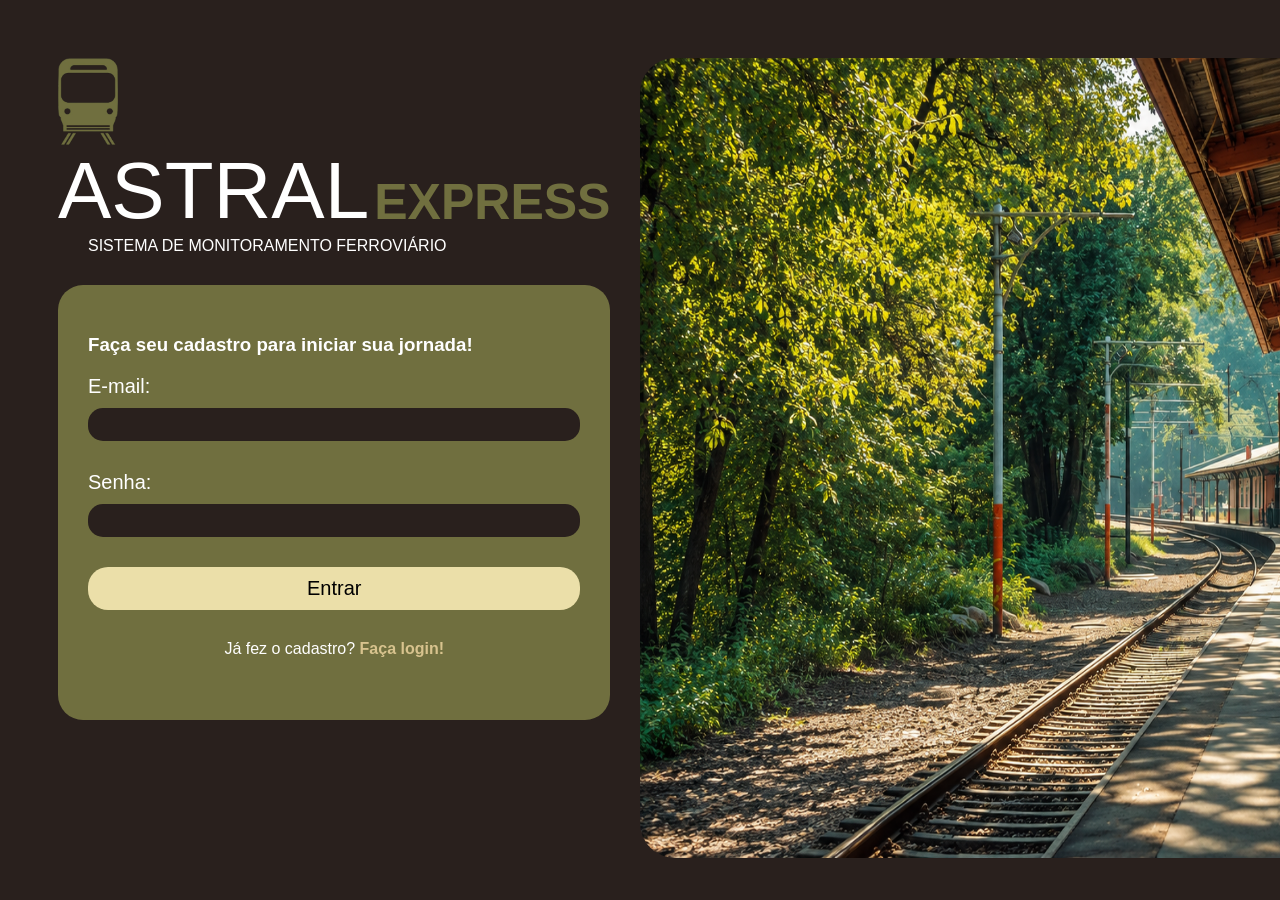
==== cadastro.html @ 379884b9 "fix - consertar tela de login para cadastro" ====
<html lang="en">

<head>
    <meta charset="UTF-8">
    <meta name="viewport" content="width=device-width, initial-scale=1.0">
    <link rel="stylesheet" href="assets/style/style.css">
    <title>Cadastro</title>
</head>

<body id="body-login">

    <div class="login-esquerdo">
        <div class="titulo-site">
            <img src="assets/img/trem.PNG" alt="trem" class="trem">
            <div class="inline-block">
                <div class="inline-flex">
                    <h1 class="titulo-login">ASTRAL</h1>
                    <h4 class="titulo2-login">EXPRESS</h4>
                </div>
                <p class="subtitulo-login">SISTEMA DE MONITORAMENTO FERROVIÁRIO</p>
            </div>
        </div>

        <div class="campo-login">

            <h3 class="titulo3">Faça seu cadastro para iniciar sua jornada!</h3>

            <form id="login">
                <label for="email">E-mail:</label>
                <input type="email" id="email">

                <label for="senha">Senha:</label>
                <input type="password" id="senha">


                <button type="submit" id="botao-login">Entrar</button>

                <p class="texto-cadastro">
                    Já fez o cadastro?
                    <a href="index.html">Faça login!</a>
                </p>
            </form>
        </div>
    </div>

    <div id="imagem-inicial">
        <img id="imagem-estacao" src="assets/img/estacao2.png" alt="estacao">
    </div>

    <script src="scripts/script.js"></script>
</body>

</html>
---- assets/style/style.css ----
:root {
    --fundo: #29201d;
    --verde-musgo: #706f3f;
    --branco: #ffffff;
    --amarelo-bebe: #ebdfa9;
    --verde-escuro-musgo: #39381b;
    --preto: #000000;
    --verde-medio-musgo: #504f25;
    --verde-preto-musgo: #2f2f18;
}


#body-login {
    background-color: var(--fundo);
    padding: 50px;
    font-family: 'Lucida Sans', 'Lucida Sans Regular', 'Lucida Grande', 'Lucida Sans Unicode', Geneva, Verdana, sans-serif;
    display: flex;
    justify-content: space-between;
}

.campo-login {
    background-color: var(--verde-musgo);
    color: var(--branco);
    padding: 30px;
    border-radius: 25px;
    margin-top: 30px;
    align-items: center;
    justify-content: center;
}

.titulo-login {
    font-family: 'Lucida Sans', 'Lucida Sans Regular', 'Lucida Grande', 'Lucida Sans Unicode', Geneva, Verdana, sans-serif;
    font-weight: 100;
    color: var(--branco);
    font-size: 80px;
    margin: 0;
    padding: 0;
}

.titulo2-login {
    color: var(--verde-musgo);
    font-family: 'Lucida Sans', 'Lucida Sans Regular', 'Lucida Grande', 'Lucida Sans Unicode', Geneva, Verdana, sans-serif;
    font-size: 50px;
    margin: 0;
    padding: 0;
    margin-top: 28px;
    margin-left: 5px;
}

.subtitulo-login {
    font-family: 'Lucida Sans', 'Lucida Sans Regular', 'Lucida Grande', 'Lucida Sans Unicode', Geneva, Verdana, sans-serif;
    color: var(--branco);
    margin: 0;
    padding: 0;
    margin-left: 30px;
}

.inline-flex {
    display: inline-flex;
}

.trem {
    width: 60px;
    height: auto;
    margin: 0;
    padding: 0;
    padding-right: 10px;
}

.inline-block {
    display: inline-block;
}

#login {
    display: flex;
    flex-direction: column;
    gap: 10px;
}

#botao-login {
    background-color: var(--amarelo-bebe);
    border: 0;
    padding: 10px;
    border-radius: 20px;
    font-size: 20px;
}

#email {
    background-color: var(--fundo);
    border: 0;
    padding: 5px;
    border-radius: 15px;
    margin-bottom: 20px;
    color: var(--branco);
    font-size: 20px;
}

#senha {
    background-color: var(--fundo);
    border: 0;
    padding: 5px;
    border-radius: 15px;
    margin-bottom: 20px;
    color: var(--branco);
    font-size: 20px;
}

label {
    font-size: 20px;
}

#imagem-estacao {
    margin-left: 30px;
    width: 1100px;
    height: 800px;
    border-radius: 35px;
}

.titulo-menu {
    font-family: 'Lucida Sans', 'Lucida Sans Regular', 'Lucida Grande', 'Lucida Sans Unicode', Geneva, Verdana, sans-serif;
    font-weight: 100;
    color: var(--branco);
    font-size: 40px;
    margin: 0;
    padding: 0;
}

.titulo2-menu {
    color: var(--verde-musgo);
    font-family: 'Lucida Sans', 'Lucida Sans Regular', 'Lucida Grande', 'Lucida Sans Unicode', Geneva, Verdana, sans-serif;
    font-size: 20px;
    margin: 0;
    padding: 0;
    margin-top: 20px;
    margin-left: 5px;
}

.trem-menu {
    width: 50px;
    height: auto;
    margin: 0;
    padding: 0;
    padding-right: 10px;
    padding-left: 20px;
    padding-top: 30px;
}

.subtitulo-menu {
    font-family: 'Lucida Sans', 'Lucida Sans Regular', 'Lucida Grande', 'Lucida Sans Unicode', Geneva, Verdana, sans-serif;
    color: var(--branco);
    margin: 0;
    padding: 0;
    margin-left: 10px;
    font-size: 10px;
}

.menu {
    background-color: var(--fundo);
}

.imagem-botao-menu{
    width: 50px;
    height: 50px;
   
}

.botao-menu{
    background-color: var(--verde-medio-musgo);
    border: 0;
    border-radius: 50px;
    padding: 10px;
    color: var(--branco);
    font-family: 'Lucida Sans', 'Lucida Sans Regular', 'Lucida Grande', 'Lucida Sans Unicode', Geneva, Verdana, sans-serif;
    display: flex;
    align-items: center;
    justify-content: center;
    font-size: 20px;
    font-weight: 600;
    gap: 10px;
    margin-bottom: 5px;
}

.botao-menu-atual{
    background-color: var(--verde-musgo);
}

#botoes-menu{
    margin-top: 20px;
}

#pagina-relatorios{
    margin: 0;

}

.texto-cadastro {
    margin-top: 20px;
    color: white;
    text-align: center;
}

.texto-cadastro a {
    color: #d8c38e;
    text-decoration: none;
    font-weight: bold;
}

.texto-cadastro a:hover {
    text-decoration: underline;
}

/* SERENNA  */

#body-tela-inicial {
    background-color: var(--verde-musgo)
}

.botao-tela-inicial {
    background: var(--verde-medio-musgo);
    color: var(--branco);
    border: 4px solid var(--preto);
    border-radius: 30px;
    cursor: pointer;
    font-family: 'Lucida Sans', 'Lucida Sans Regular', 'Lucida Grande', 'Lucida Sans Unicode', Geneva, Verdana, sans-serif;
    font-size: 20px;
    display: flex;
    flex-direction: column;
    align-items: center;
    justify-content: center;
    text-align: center;
    width: 300px;
    height: 640px;
    padding: 55px;
    white-space: normal;
    font-weight: bold;
    gap: 30px;
}

.imagem-cadastro-sensores {
    width: 120px;
    height: auto;
    display: block;
    margin: 0 auto;
}

.container-botoes {
    display: flex;
    gap: 30px;
    margin-top: 150px;
    align-items: center;
    justify-content: center;
}

#navbar-tela-inicial {
    position: fixed;
    right: 0;
    top: 0;
    display: flex;
    color: var(--branco);
    padding: 40px;
    font-family: 'Lucida Sans', 'Lucida Sans Regular', 'Lucida Grande', 'Lucida Sans Unicode', Geneva, Verdana, sans-serif;
    font-size: 20px;
}

.imagem-usuario {
    width: 70px;
    height: 70px;
    margin-left: 10px;

}

#botao-sair {
    background-color: var(--fundo);
    color: var(--branco);
    border-radius: 30px;
    border: none;
    font-size: 20px;
    padding: 20px;
    cursor: pointer;

}

.fundo-tabela-monitoramento {
    background-color: var(--verde-medio-musgo);
    display: grid;
    place-items: center;
    width: fit-content;
    padding: 15px;
    border-radius: 20px;
}

.tabela-monitoramento {
    background-color: var(--verde-escuro-musgo);
    display: grid;
    place-items: center;
    width: fit-content;
    padding: 10px;
    border-radius: 20px;
}

table {
    padding: 30px;
    color: var(--branco);
    font-family: 'Lucida Sans', 'Lucida Sans Regular', 'Lucida Grande', 'Lucida Sans Unicode', Geneva, Verdana, sans-serif;
    font-size: 20px;
    border-spacing: 40px 20px;
}

/* THAIS */
#cadastro-sensores {
    background-color: var(--verde-musgo);
    color: var(--branco);
}

#botao2 {
    background-color: var(--verde-musgo);
    border-radius: 5px;
    color: var(--branco);
    border: none;
}

.fundo-cadastros {
    background-color: var(--verde-medio-musgo);
    display: grid;
    place-items: center;
    width: fit-content;
    padding: 15px;
    border-radius: 20px;
     justify-content: center;
      align-items: center;
}

.cadastros {
    background-color: var(--verde-escuro-musgo);
    display: grid;
    place-items: center;
    width: fit-content;
    padding: 10px;
    border-radius: 20px;
    justify-content: center;
      align-items: center;
      
}

#img_usuario {
    height: 40%;
    width: 20%;
}

#tipo_de_dado {
    background-color: var(--verde-escuro-musgo);
    border-radius: 5px;
    border-color: var(--amarelo-bebe);
}

td{
  text-indent: 15px;
}
#titulo-tabela #titulo-coluna{
    font-weight: bold;
}

/* ANNIE*/
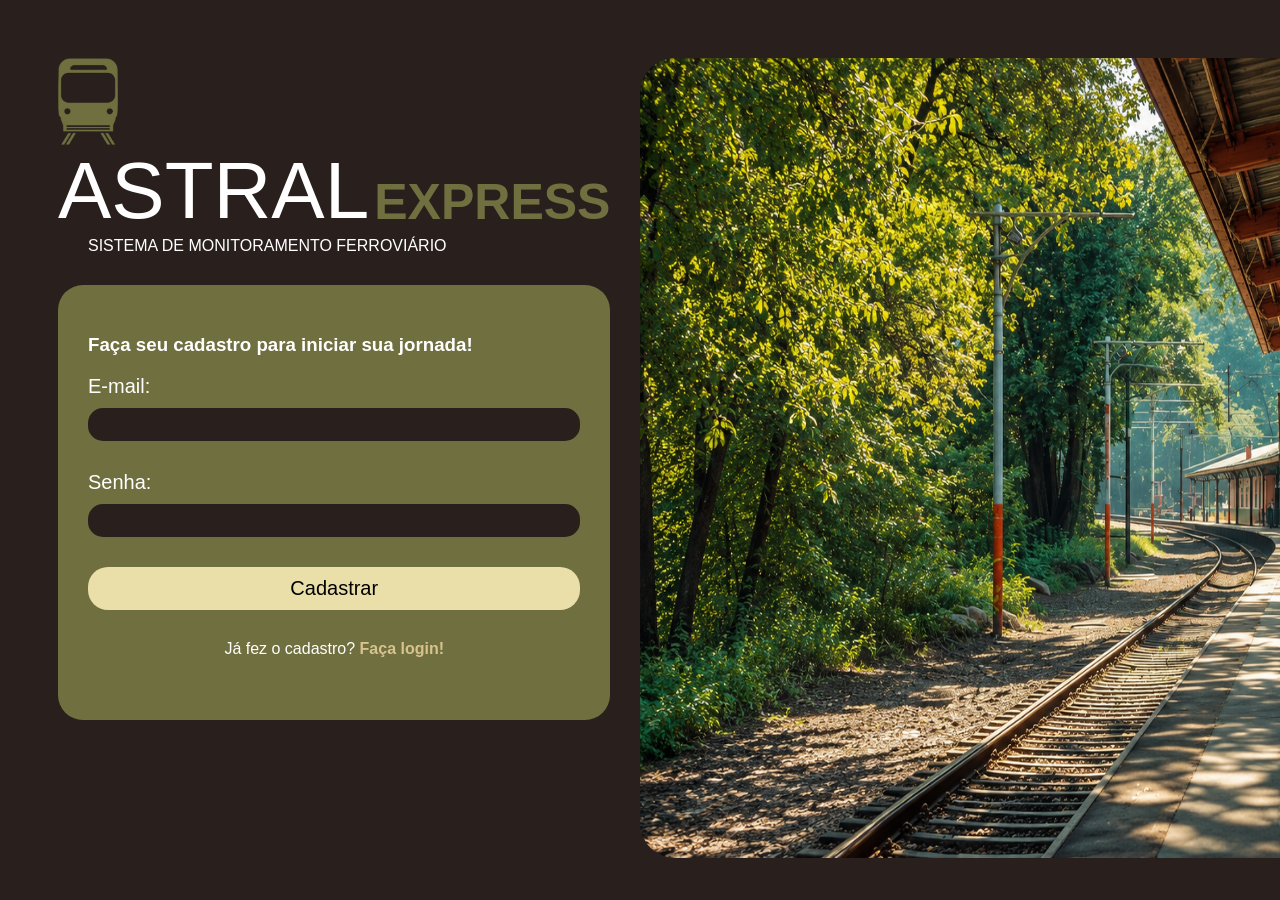
==== commit f69f79de: "fix - nome botão cadastro" ====
--- a/cadastro.html
+++ b/cadastro.html
@@ -33,7 +33,7 @@
                 <input type="password" id="senha">
 
 
-                <button type="submit" id="botao-login">Entrar</button>
+                <button type="submit" id="botao-login">Cadastrar</button>
 
                 <p class="texto-cadastro">
                     Já fez o cadastro?
